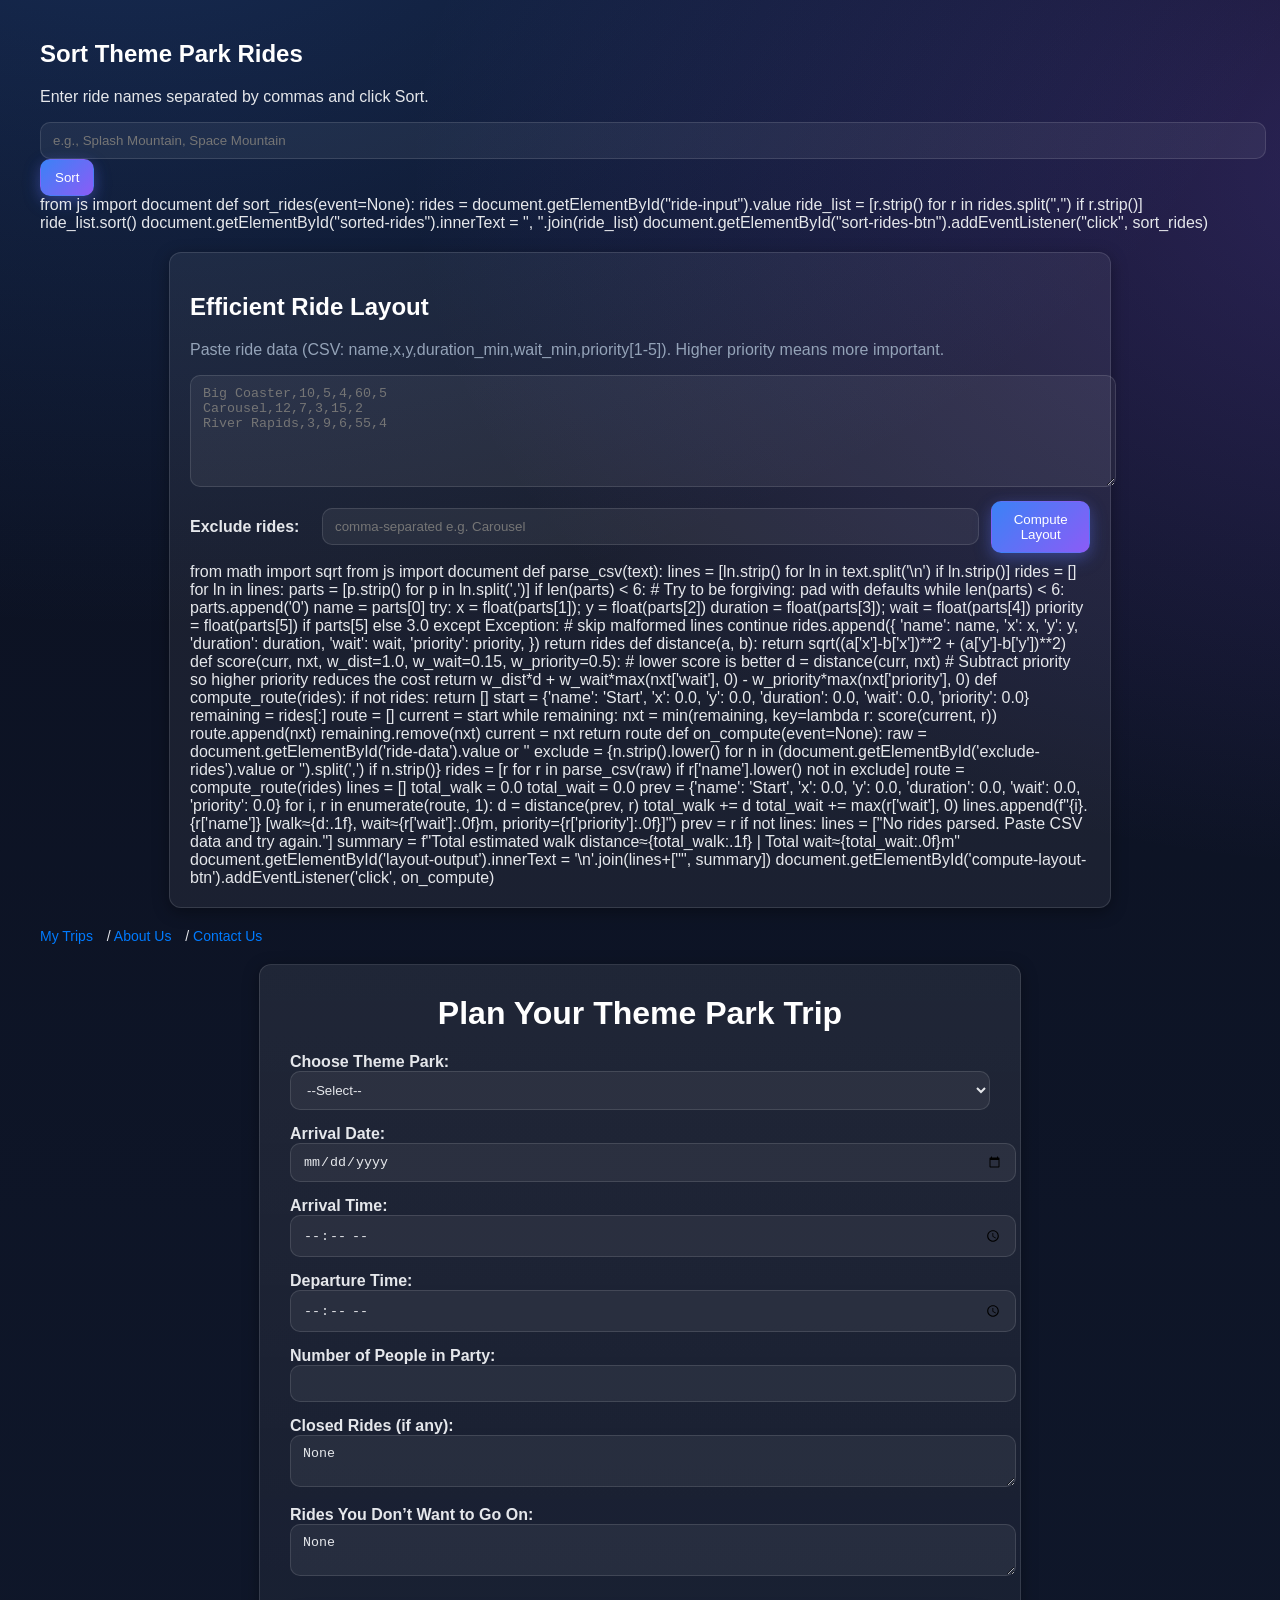
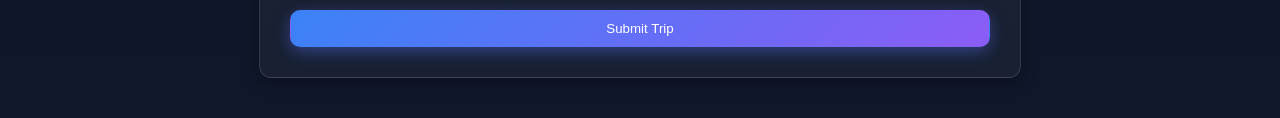
==== index.html @ b1171f07 "Add theme, ride optimizer, and blue-purple color scheme Co-authored-by: nikhilkar794 <nikhilkar794@g" ====
<!DOCTYPE html>
<html lang="en">
<head>
  <meta charset="UTF-8" />
  <meta name="viewport" content="width=device-width, initial-scale=1.0"/>
  <title>No More Wait Times - Home</title>
  <style>
    body {
      font-family: Arial, sans-serif;
      margin: 40px;
      background-color: #f9f9f9;
    }

    nav.breadcrumbs {
      font-size: 14px;
      margin-bottom: 20px;
    }

    nav.breadcrumbs a {
      color: #007bff;
      text-decoration: none;
      margin-right: 10px;
    }

    nav.breadcrumbs a:hover {
      text-decoration: underline;
    }

    .content {
      background: white;
      padding: 30px;
      border-radius: 10px;
      box-shadow: 0 2px 6px rgba(0,0,0,0.1);
      max-width: 700px;
      margin: auto;
    }

    h1 {
      margin-top: 0;
      text-align: center;
    }

    form {
      display: grid;
      gap: 15px;
    }

    label {
      font-weight: bold;
    }

    input, select, textarea {
      padding: 8px;
      width: 100%;
      border: 1px solid #ccc;
      border-radius: 5px;
    }

    button {
      padding: 10px 15px;
      background-color: #007bff;
      color: white;
      border: none;
      border-radius: 5px;
      cursor: pointer;
    }

    button:hover {
      background-color: #0056b3;
    }

    .error {
      color: red;
      font-size: 14px;
    }
  </style>
  <link rel="stylesheet" href="./theme.css">
  
    <link rel="stylesheet" href="https://pyscript.net/latest/pyscript.css">
    <script defer src="https://pyscript.net/latest/pyscript.js"></script>

  
</head>
<body class="theme-blue-purple">

      <!-- Ride Sorting Section -->
    <section id="ride-sorter">
        <h2>Sort Theme Park Rides</h2>
        <p>Enter ride names separated by commas and click Sort.</p>
        <input type="text" id="ride-input" placeholder="e.g., Splash Mountain, Space Mountain">
        <button type="button" id="sort-rides-btn">Sort</button>
        <div id="sorted-rides"></div>

        <py-script>
from js import document

def sort_rides(event=None):
    rides = document.getElementById("ride-input").value
    ride_list = [r.strip() for r in rides.split(",") if r.strip()]
    ride_list.sort()
    document.getElementById("sorted-rides").innerText = ", ".join(ride_list)

document.getElementById("sort-rides-btn").addEventListener("click", sort_rides)
        </py-script>
    </section>

  <!-- Efficient Ride Layout Optimizer -->
  <section id="ride-optimizer" class="card" style="padding: 20px; max-width: 900px; margin: 20px auto;">
    <h2>Efficient Ride Layout</h2>
    <p class="muted">Paste ride data (CSV: name,x,y,duration_min,wait_min,priority[1-5]). Higher priority means more important.</p>
    <textarea id="ride-data" rows="6" style="width:100%;" placeholder="Big Coaster,10,5,4,60,5
Carousel,12,7,3,15,2
River Rapids,3,9,6,55,4"></textarea>
    <div style="display:flex; gap: 12px; align-items:center; margin: 10px 0;">
      <label for="exclude-rides" style="min-width: 120px;">Exclude rides:</label>
      <input id="exclude-rides" type="text" placeholder="comma-separated e.g. Carousel">
      <button type="button" id="compute-layout-btn">Compute Layout</button>
    </div>
    <div id="layout-output" style="white-space: pre-wrap; font-family: ui-monospace, SFMono-Regular, Menlo, Monaco, Consolas, 'Liberation Mono', 'Courier New', monospace;"></div>

    <py-script>
from math import sqrt
from js import document

def parse_csv(text):
    lines = [ln.strip() for ln in text.split('\n') if ln.strip()]
    rides = []
    for ln in lines:
        parts = [p.strip() for p in ln.split(',')]
        if len(parts) < 6:
            # Try to be forgiving: pad with defaults
            while len(parts) < 6:
                parts.append('0')
        name = parts[0]
        try:
            x = float(parts[1]); y = float(parts[2])
            duration = float(parts[3]); wait = float(parts[4])
            priority = float(parts[5]) if parts[5] else 3.0
        except Exception:
            # skip malformed lines
            continue
        rides.append({
            'name': name,
            'x': x, 'y': y,
            'duration': duration,
            'wait': wait,
            'priority': priority,
        })
    return rides

def distance(a, b):
    return sqrt((a['x']-b['x'])**2 + (a['y']-b['y'])**2)

def score(curr, nxt, w_dist=1.0, w_wait=0.15, w_priority=0.5):
    # lower score is better
    d = distance(curr, nxt)
    # Subtract priority so higher priority reduces the cost
    return w_dist*d + w_wait*max(nxt['wait'], 0) - w_priority*max(nxt['priority'], 0)

def compute_route(rides):
    if not rides:
        return []
    start = {'name': 'Start', 'x': 0.0, 'y': 0.0, 'duration': 0.0, 'wait': 0.0, 'priority': 0.0}
    remaining = rides[:]
    route = []
    current = start
    while remaining:
        nxt = min(remaining, key=lambda r: score(current, r))
        route.append(nxt)
        remaining.remove(nxt)
        current = nxt
    return route

def on_compute(event=None):
    raw = document.getElementById('ride-data').value or ''
    exclude = {n.strip().lower() for n in (document.getElementById('exclude-rides').value or '').split(',') if n.strip()}
    rides = [r for r in parse_csv(raw) if r['name'].lower() not in exclude]
    route = compute_route(rides)
    lines = []
    total_walk = 0.0
    total_wait = 0.0
    prev = {'name': 'Start', 'x': 0.0, 'y': 0.0, 'duration': 0.0, 'wait': 0.0, 'priority': 0.0}
    for i, r in enumerate(route, 1):
        d = distance(prev, r)
        total_walk += d
        total_wait += max(r['wait'], 0)
        lines.append(f"{i}. {r['name']}  [walk≈{d:.1f}, wait≈{r['wait']:.0f}m, priority={r['priority']:.0f}]")
        prev = r
    if not lines:
        lines = ["No rides parsed. Paste CSV data and try again."]
    summary = f"Total estimated walk distance≈{total_walk:.1f} | Total wait≈{total_wait:.0f}m"
    document.getElementById('layout-output').innerText = '\n'.join(lines+["", summary])

document.getElementById('compute-layout-btn').addEventListener('click', on_compute)
    </py-script>
  </section>


  <!-- Breadcrumb Navigation -->
  <nav class="breadcrumbs">
    <a href="/Nomorewaittimes/my_trips">My Trips</a> /
    <a href="/Nomorewaittimes/about_us">About Us</a> /
    <a href="/Nomorewaittimes/contact_us">Contact Us</a>
  </nav>
  

  <div class="content">
    <h1>Plan Your Theme Park Trip</h1>
    <form id="tripForm">
      <div>
        <label for="park">Choose Theme Park:</label>
        <select id="park" name="park" required>
          <option value="">--Select--</option>
          <option value="disneyland">Disneyland (CA)</option>
          <option value="disneyworld">Walt Disney World (FL)</option>
          <option value="universalhollywood">Universal Studios Hollywood (CA)</option>
          <option value="universalorlando">Universal Orlando (FL)</option>
          <option value="sixflags">Six Flags Magic Mountain (CA)</option>
          <option value="seaworld">SeaWorld Orlando (FL)</option>
        </select>
      </div>

      <div>
        <label for="arrival_date">Arrival Date:</label>
        <input type="date" id="arrival_date" name="arrival_date" required />
      </div>

      <div>
        <label for="arrival_time">Arrival Time:</label>
        <input type="time" id="arrival_time" name="arrival_time" required />
      </div>

      <div>
        <label for="departure_time">Departure Time:</label>
        <input type="time" id="departure_time" name="departure_time" required />
      </div>

      <div>
        <label for="party_size">Number of People in Party:</label>
        <input type="number" id="party_size" name="party_size" min="1" required />
      </div>

      <div>
        <label for="closed_rides">Closed Rides (if any):</label>
        <textarea id="closed_rides" name="closed_rides" placeholder="e.g. Splash Mountain or 'None'">None</textarea>
      </div>

      <div>
        <label for="avoid_rides">Rides You Don’t Want to Go On:</label>
        <textarea id="avoid_rides" name="avoid_rides" placeholder="e.g. Tower of Terror or 'None'">None</textarea>
      </div>

      <div class="error" id="errorMsg"></div>

      <button type="submit">Submit Trip</button>
    </form>
  </div>

  <script>
    const parkHours = {
      disneyland: { open: "08:00", close: "22:00" },
      disneyworld: { open: "09:00", close: "23:00" },
      universalhollywood: { open: "09:00", close: "21:00" },
      universalorlando: { open: "08:00", close: "22:00" },
      sixflags: { open: "10:30", close: "20:00" },
      seaworld: { open: "09:00", close: "21:00" }
    };

    const today = new Date().toISOString().split("T")[0];
    document.getElementById("arrival_date").setAttribute("min", today);

    document.getElementById("tripForm").addEventListener("submit", function(e) {
      e.preventDefault();

      const errorMsg = document.getElementById("errorMsg");
      errorMsg.textContent = "";

      const trip = {
        themePark: document.getElementById("park").value,
        arrivalDate: document.getElementById("arrival_date").value,
        arrivalTime: document.getElementById("arrival_time").value,
        departureTime: document.getElementById("departure_time").value,
        partySize: document.getElementById("party_size").value,
        closedRides: document.getElementById("closed_rides").value || "None",
        skipRides: document.getElementById("avoid_rides").value || "None"
      };

      if (!trip.themePark || !parkHours[trip.themePark]) {
        errorMsg.textContent = "Please select a valid park.";
        return;
      }

      const openTime = parkHours[trip.themePark].open;
      const closeTime = parkHours[trip.themePark].close;

      if (trip.arrivalDate < today) {
        errorMsg.textContent = "Arrival date cannot be before today.";
        return;
      }

      if (trip.arrivalTime < openTime || trip.arrivalTime > closeTime) {
        errorMsg.textContent = `Arrival time must be between ${openTime} and ${closeTime}.`;
        return;
      }

      if (trip.departureTime < openTime || trip.departureTime > closeTime) {
        errorMsg.textContent = `Departure time must be between ${openTime} and ${closeTime}.`;
        return;
      }

      if (trip.departureTime <= trip.arrivalTime) {
        errorMsg.textContent = "Departure time must be after arrival time.";
        return;
      }

      const trips = JSON.parse(localStorage.getItem("trips") || "[]");
      trips.push(trip);
      localStorage.setItem("trips", JSON.stringify(trips));

      alert("Trip added!");
      window.location.href = "/Nomorewaittimes/my_trips";
    });
  </script>
  
</body>
</html>
---- theme.css ----
/* Blue & Purple Theme */
:root {
  --color-primary: #3b82f6; /* blue-500 */
  --color-primary-dark: #1d4ed8; /* blue-700 */
  --color-accent: #8b5cf6; /* purple-500 */
  --color-accent-dark: #6d28d9; /* purple-700 */
  --color-bg: #0f172a; /* slate-900 */
  --color-surface: #0b1020; /* deep surface */
  --color-card: rgba(255,255,255,0.06);
  --color-border: rgba(255,255,255,0.12);
  --color-text: #e5e7eb; /* gray-200 */
  --color-muted: #94a3b8; /* slate-400 */
  --shadow-md: 0 4px 16px rgba(0,0,0,0.35);
  --radius: 12px;
}

body.theme-blue-purple {
  background: radial-gradient(1200px 800px at 10% -10%, rgba(59,130,246,0.25), transparent),
              radial-gradient(1000px 700px at 110% 10%, rgba(139,92,246,0.25), transparent),
              linear-gradient(180deg, #0b1020 0%, #0f172a 100%);
  color: var(--color-text);
}

/* Containers */
.content, .container {
  background: linear-gradient(180deg, rgba(255,255,255,0.08), rgba(255,255,255,0.04));
  border: 1px solid var(--color-border);
  border-radius: var(--radius);
  box-shadow: var(--shadow-md);
}

/* Typography */
h1, h2, h3, h4 {
  color: #ffffff;
}
label { color: var(--color-text); }
p, td, th, li, input, select, textarea { color: var(--color-text); }
.footer { color: var(--color-muted); }

/* Links */
a { color: var(--color-primary); }
a:hover { color: var(--color-accent); }

/* Buttons */
button, .btn {
  background: linear-gradient(135deg, var(--color-primary), var(--color-accent));
  color: #fff;
  border: 1px solid transparent;
  border-radius: 10px;
  padding: 10px 14px;
  transition: transform 0.06s ease, filter 0.2s ease, box-shadow 0.2s ease;
  box-shadow: 0 6px 18px rgba(59,130,246,0.25), 0 4px 14px rgba(139,92,246,0.2);
}
button:hover, .btn:hover {
  filter: brightness(1.05);
  transform: translateY(-1px);
}
button:active, .btn:active {
  transform: translateY(0);
}

/* Inputs */
input, select, textarea {
  background: rgba(255,255,255,0.06);
  border: 1px solid var(--color-border);
  border-radius: 10px;
  padding: 10px 12px;
  outline: none;
}
input:focus, select:focus, textarea:focus {
  border-color: var(--color-accent);
  box-shadow: 0 0 0 3px rgba(139,92,246,0.25);
}

/* Tables */
table { border-color: var(--color-border); }
th {
  background: linear-gradient(180deg, rgba(59,130,246,0.15), rgba(139,92,246,0.15));
  color: #e8edff;
}
tr:nth-child(even) td { background: rgba(255,255,255,0.03); }
td { border-color: var(--color-border); }

/* Breadcrumbs */
.breadcrumbs a { color: var(--color-primary); }
.breadcrumbs a:hover { color: var(--color-accent); }

/* Cards */
.card {
  background: var(--color-card);
  border: 1px solid var(--color-border);
  border-radius: var(--radius);
  box-shadow: var(--shadow-md);
}

/* Utility */
.muted { color: var(--color-muted); }
pre, code { color: #e8edff; }
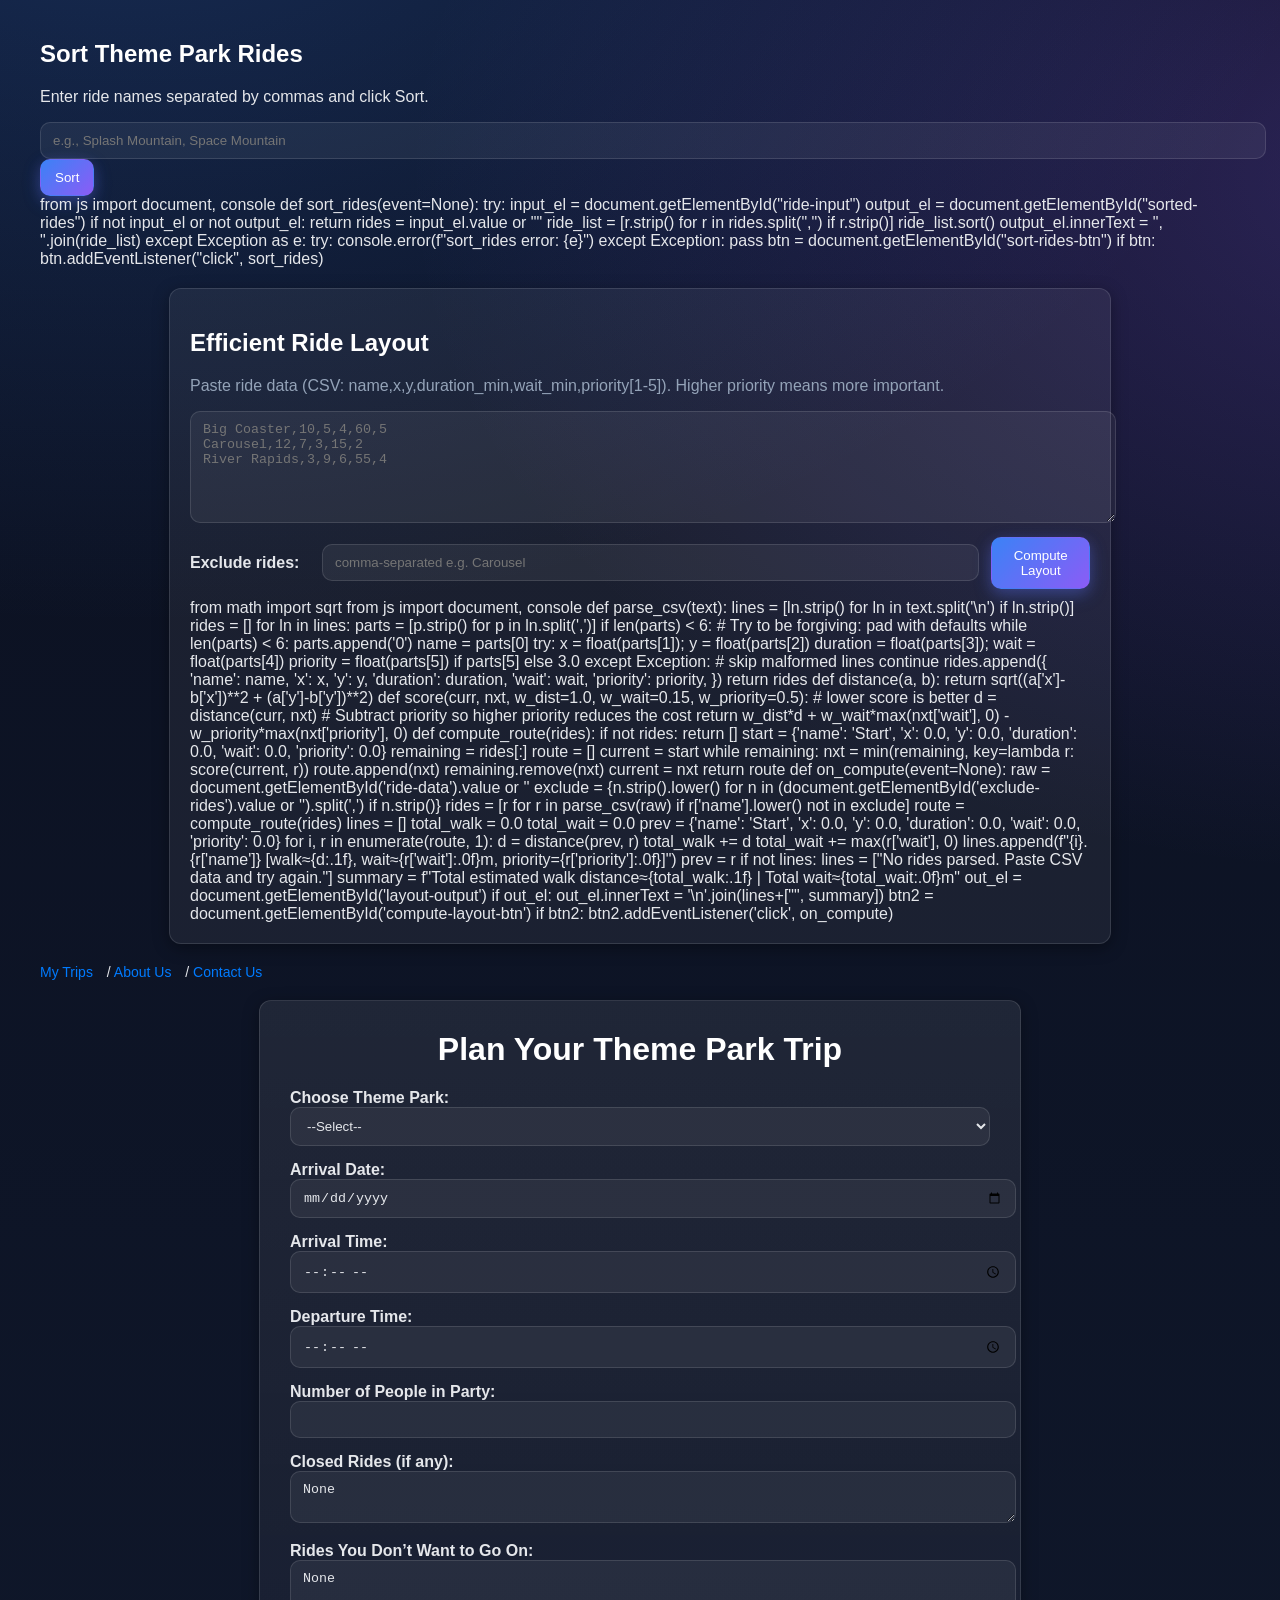
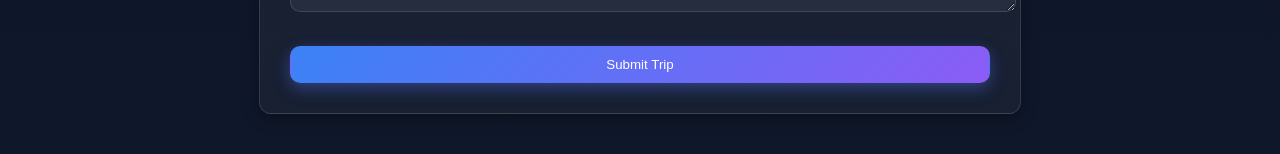
==== commit 8fdb66cb: "Checkpoint before follow-up message Co-authored-by: nikhilkar794 <nikhilkar794@gmail.com>" ====
--- a/index.html
+++ b/index.html
@@ -92,15 +92,27 @@
         <div id="sorted-rides"></div>
 
         <py-script>
-from js import document
+from js import document, console
 
 def sort_rides(event=None):
-    rides = document.getElementById("ride-input").value
-    ride_list = [r.strip() for r in rides.split(",") if r.strip()]
-    ride_list.sort()
-    document.getElementById("sorted-rides").innerText = ", ".join(ride_list)
-
-document.getElementById("sort-rides-btn").addEventListener("click", sort_rides)
+    try:
+        input_el = document.getElementById("ride-input")
+        output_el = document.getElementById("sorted-rides")
+        if not input_el or not output_el:
+            return
+        rides = input_el.value or ""
+        ride_list = [r.strip() for r in rides.split(",") if r.strip()]
+        ride_list.sort()
+        output_el.innerText = ", ".join(ride_list)
+    except Exception as e:
+        try:
+            console.error(f"sort_rides error: {e}")
+        except Exception:
+            pass
+
+btn = document.getElementById("sort-rides-btn")
+if btn:
+    btn.addEventListener("click", sort_rides)
         </py-script>
     </section>
 
@@ -120,7 +132,7 @@
 
     <py-script>
 from math import sqrt
-from js import document
+from js import document, console
 
 def parse_csv(text):
     lines = [ln.strip() for ln in text.split('\n') if ln.strip()]
@@ -189,9 +201,13 @@
     if not lines:
         lines = ["No rides parsed. Paste CSV data and try again."]
     summary = f"Total estimated walk distance≈{total_walk:.1f} | Total wait≈{total_wait:.0f}m"
-    document.getElementById('layout-output').innerText = '\n'.join(lines+["", summary])
-
-document.getElementById('compute-layout-btn').addEventListener('click', on_compute)
+    out_el = document.getElementById('layout-output')
+    if out_el:
+        out_el.innerText = '\n'.join(lines+["", summary])
+
+btn2 = document.getElementById('compute-layout-btn')
+if btn2:
+    btn2.addEventListener('click', on_compute)
     </py-script>
   </section>
 
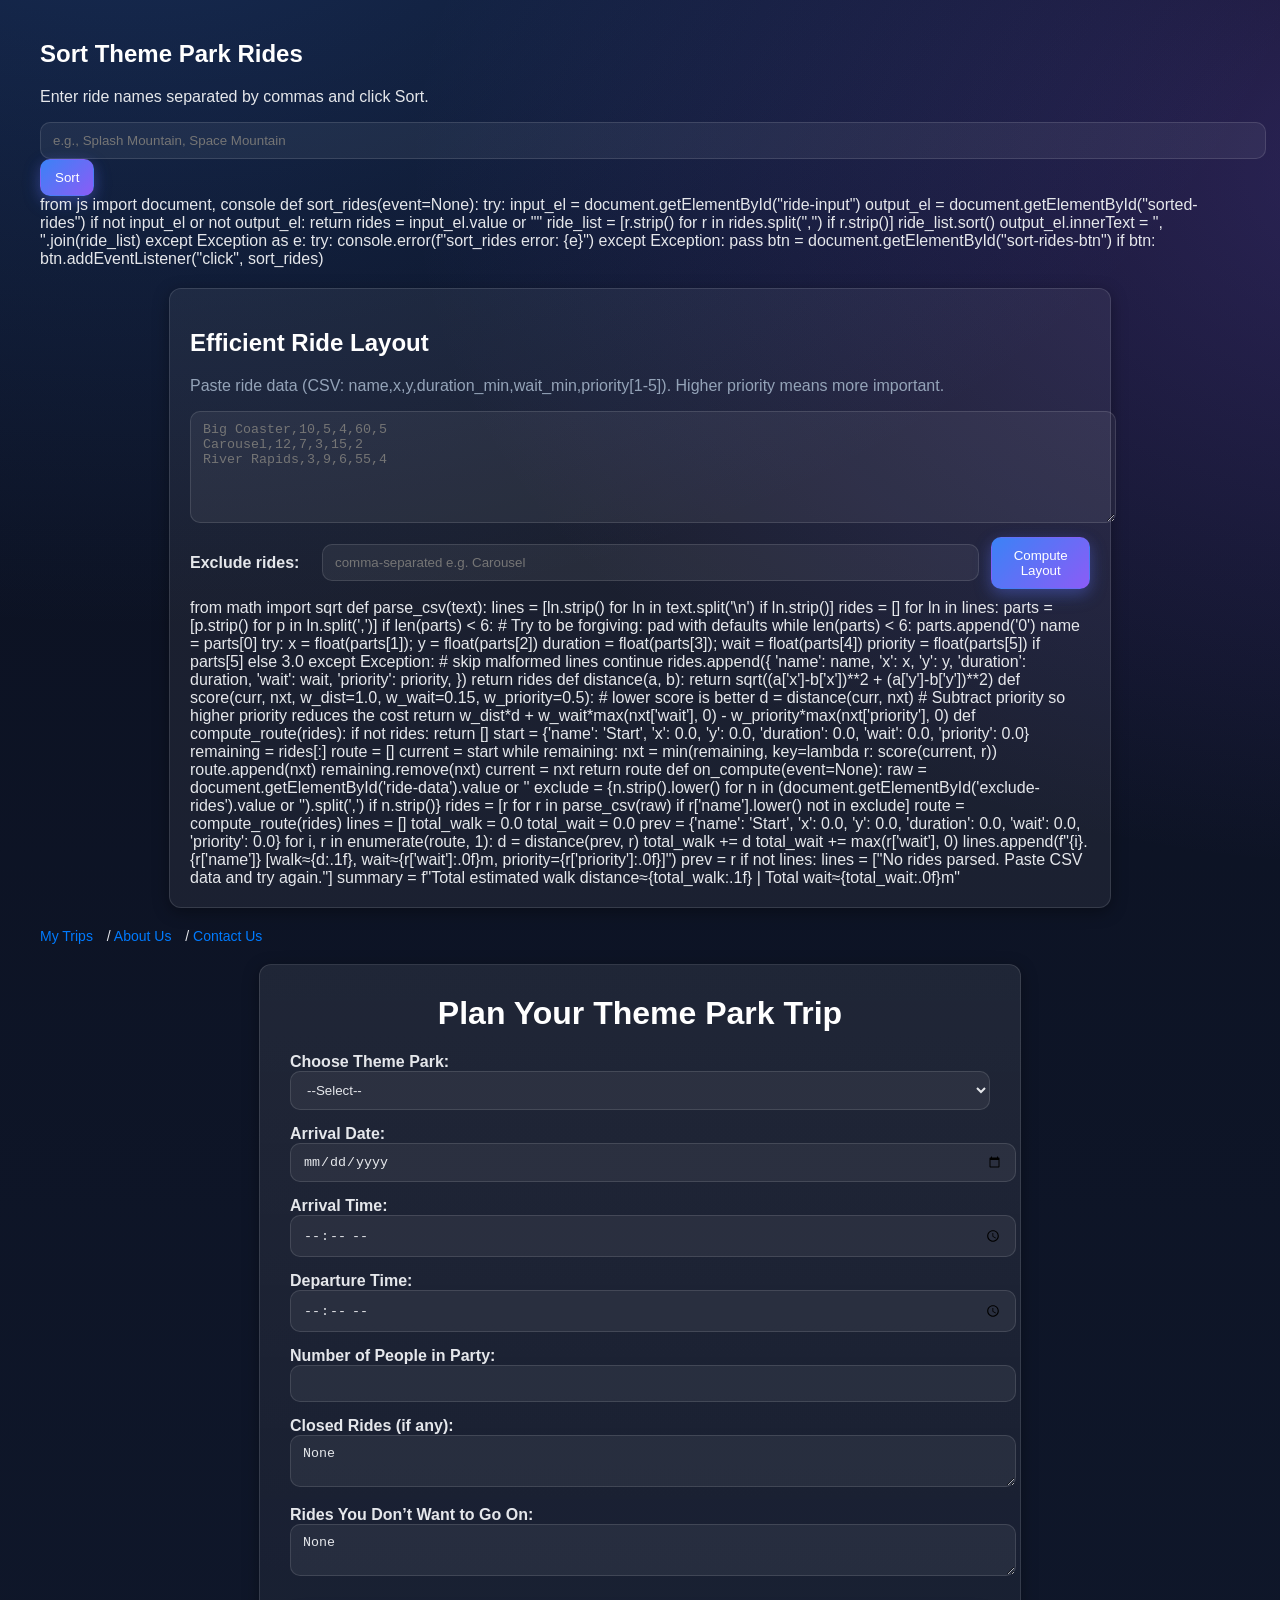
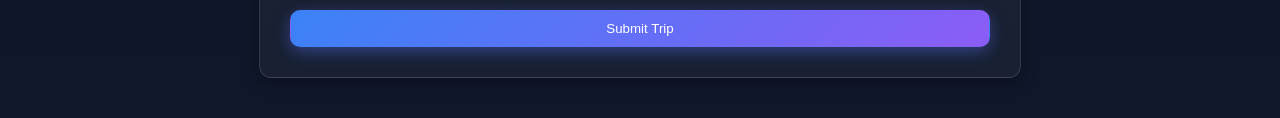
==== commit da2ebc4e: "Merge branch 'main' into cursor/design-theme-park-layout-optimizer-d9c0" ====
--- a/index.html
+++ b/index.html
@@ -132,7 +132,6 @@
 
     <py-script>
 from math import sqrt
-from js import document, console
 
 def parse_csv(text):
     lines = [ln.strip() for ln in text.split('\n') if ln.strip()]
@@ -201,13 +200,7 @@
     if not lines:
         lines = ["No rides parsed. Paste CSV data and try again."]
     summary = f"Total estimated walk distance≈{total_walk:.1f} | Total wait≈{total_wait:.0f}m"
-    out_el = document.getElementById('layout-output')
-    if out_el:
-        out_el.innerText = '\n'.join(lines+["", summary])
-
-btn2 = document.getElementById('compute-layout-btn')
-if btn2:
-    btn2.addEventListener('click', on_compute)
+
     </py-script>
   </section>
 
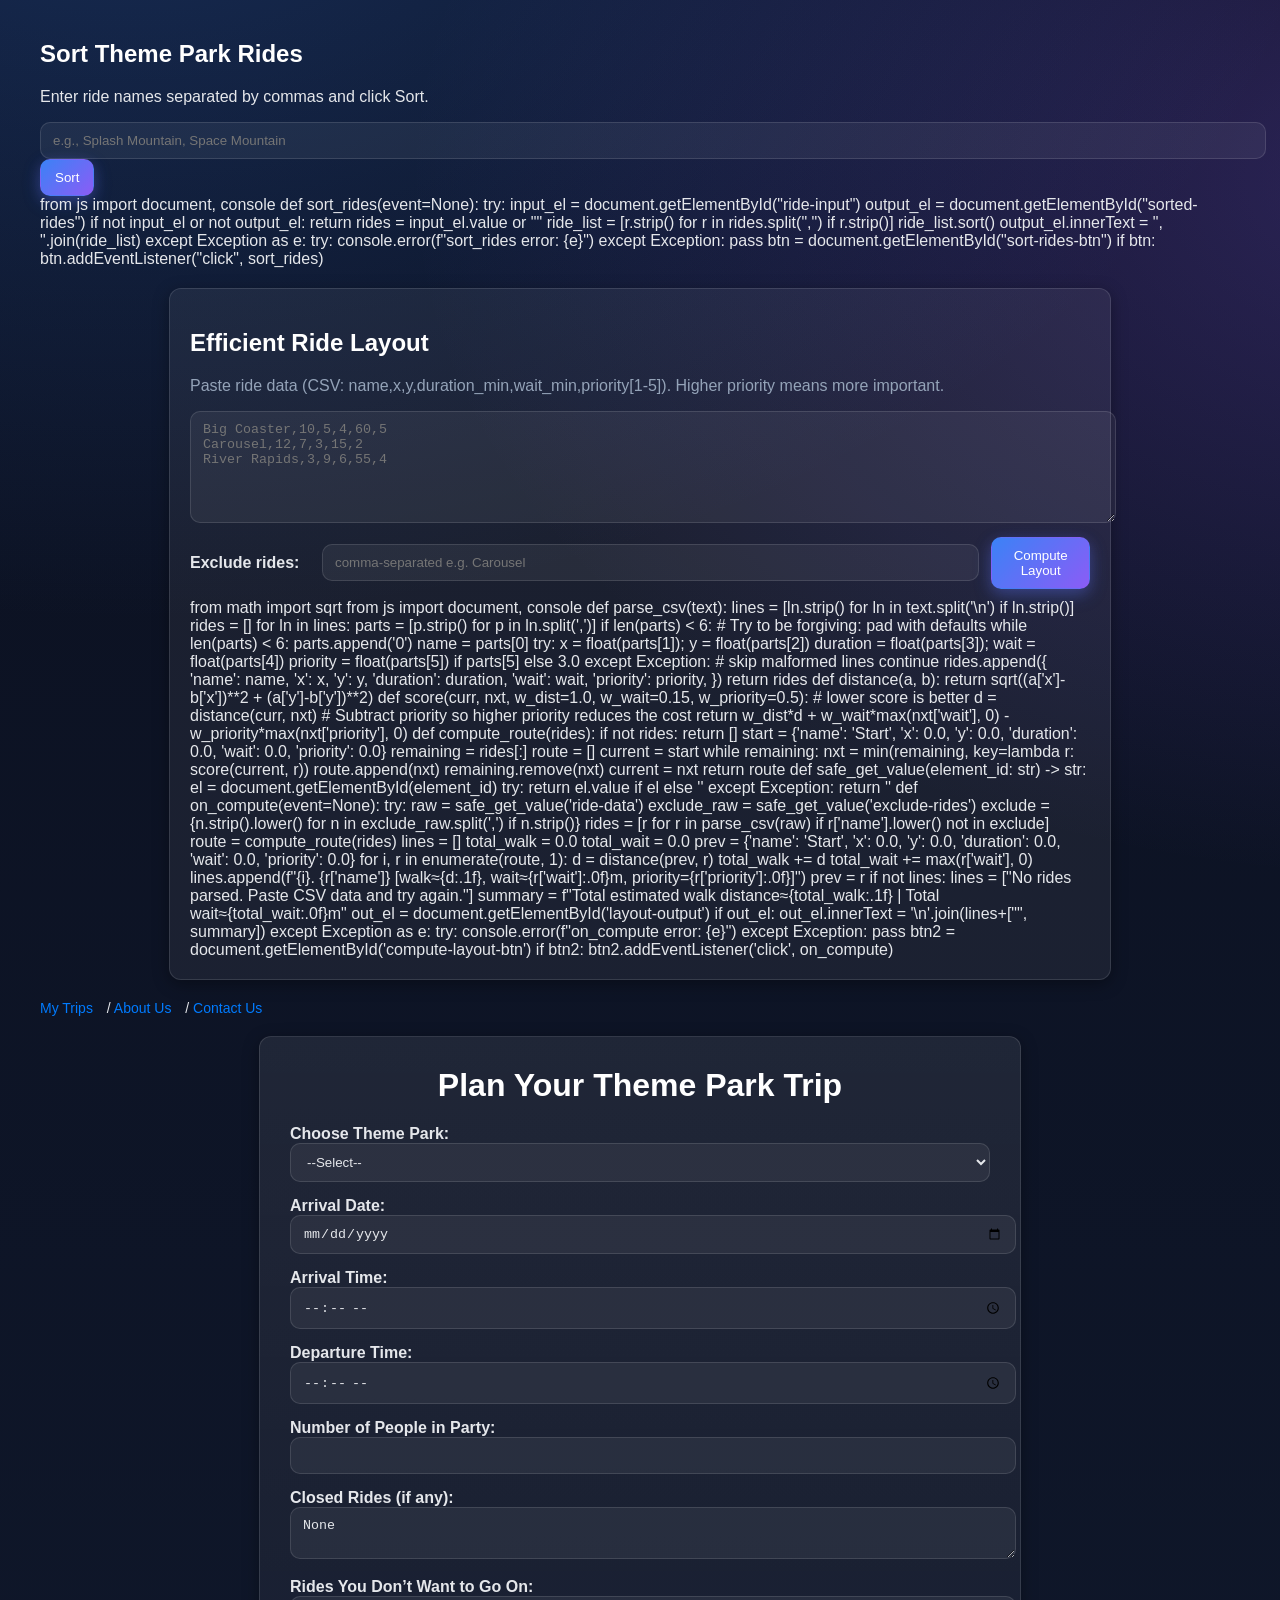
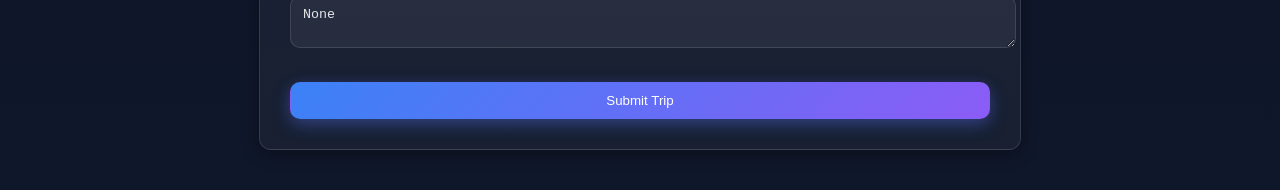
==== commit 3163552d: "Add error handling and safe value retrieval in route computation Co-authored-by: nikhilkar794 <nikhi" ====
--- a/index.html
+++ b/index.html
@@ -132,6 +132,7 @@
 
     <py-script>
 from math import sqrt
+from js import document, console
 
 def parse_csv(text):
     lines = [ln.strip() for ln in text.split('\n') if ln.strip()]
@@ -182,25 +183,45 @@
         current = nxt
     return route
 
+def safe_get_value(element_id: str) -> str:
+    el = document.getElementById(element_id)
+    try:
+        return el.value if el else ''
+    except Exception:
+        return ''
+
 def on_compute(event=None):
-    raw = document.getElementById('ride-data').value or ''
-    exclude = {n.strip().lower() for n in (document.getElementById('exclude-rides').value or '').split(',') if n.strip()}
-    rides = [r for r in parse_csv(raw) if r['name'].lower() not in exclude]
-    route = compute_route(rides)
-    lines = []
-    total_walk = 0.0
-    total_wait = 0.0
-    prev = {'name': 'Start', 'x': 0.0, 'y': 0.0, 'duration': 0.0, 'wait': 0.0, 'priority': 0.0}
-    for i, r in enumerate(route, 1):
-        d = distance(prev, r)
-        total_walk += d
-        total_wait += max(r['wait'], 0)
-        lines.append(f"{i}. {r['name']}  [walk≈{d:.1f}, wait≈{r['wait']:.0f}m, priority={r['priority']:.0f}]")
-        prev = r
-    if not lines:
-        lines = ["No rides parsed. Paste CSV data and try again."]
-    summary = f"Total estimated walk distance≈{total_walk:.1f} | Total wait≈{total_wait:.0f}m"
-
+    try:
+        raw = safe_get_value('ride-data')
+        exclude_raw = safe_get_value('exclude-rides')
+        exclude = {n.strip().lower() for n in exclude_raw.split(',') if n.strip()}
+        rides = [r for r in parse_csv(raw) if r['name'].lower() not in exclude]
+        route = compute_route(rides)
+        lines = []
+        total_walk = 0.0
+        total_wait = 0.0
+        prev = {'name': 'Start', 'x': 0.0, 'y': 0.0, 'duration': 0.0, 'wait': 0.0, 'priority': 0.0}
+        for i, r in enumerate(route, 1):
+            d = distance(prev, r)
+            total_walk += d
+            total_wait += max(r['wait'], 0)
+            lines.append(f"{i}. {r['name']}  [walk≈{d:.1f}, wait≈{r['wait']:.0f}m, priority={r['priority']:.0f}]")
+            prev = r
+        if not lines:
+            lines = ["No rides parsed. Paste CSV data and try again."]
+        summary = f"Total estimated walk distance≈{total_walk:.1f} | Total wait≈{total_wait:.0f}m"
+        out_el = document.getElementById('layout-output')
+        if out_el:
+            out_el.innerText = '\n'.join(lines+["", summary])
+    except Exception as e:
+        try:
+            console.error(f"on_compute error: {e}")
+        except Exception:
+            pass
+
+btn2 = document.getElementById('compute-layout-btn')
+if btn2:
+    btn2.addEventListener('click', on_compute)
     </py-script>
   </section>
 
